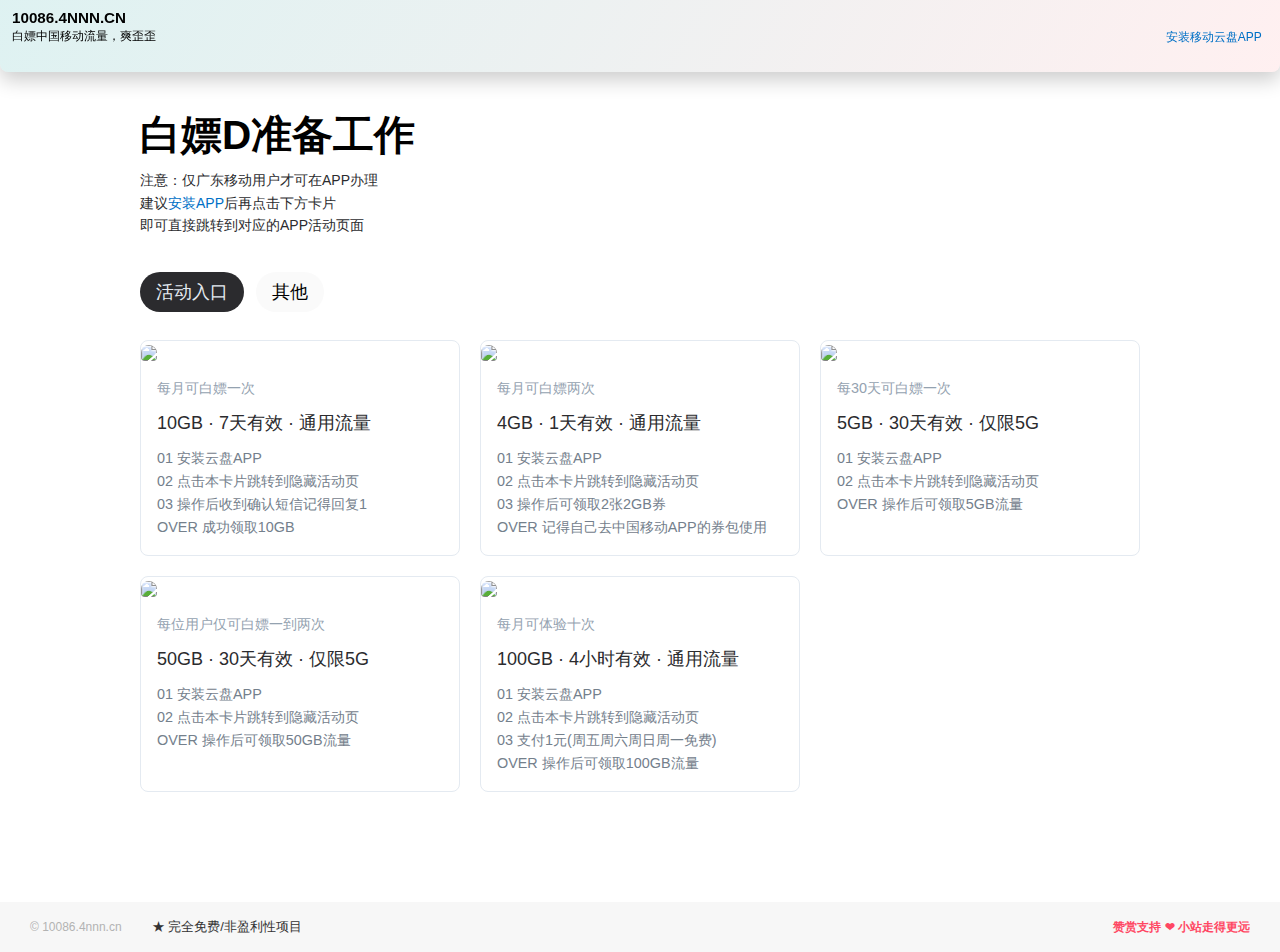
==== index.html @ 784eba9a "Update index.html" ====
<!doctype html>
<html lang="cn">
  <head>
    <meta charset="utf-8" />
    <title>白嫖中国移动的流量 - 10086.4nnn.cn</title>
    <link
      rel="preconnect"
      href="https://www.googletagmanager.com/"
      crossorigin=""
    />
    <link
      rel="preconnect"
      href="https://pagead2.googlesyndication.com/"
      crossorigin=""
    />
    <link
      rel="preconnect"
      href="https://www.google-analytics.com/"
      crossorigin=""
    />
   
    <style>
      @font-face {
        font-family: "Rubik";
        font-style: normal;
        font-weight: 300 700;
        font-display: swap;
        src: url(static/font/cyrillic-ext.woff2) format("woff2");
        unicode-range: U+0460-052F, U+1C80-1C88, U+20B4, U+2DE0-2DFF,
          U+A640-A69F, U+FE2E-FE2F;
      }
      @font-face {
        font-family: "Rubik";
        font-style: normal;
        font-weight: 300 700;
        font-display: swap;
        src: url(static/font/cyrillic.woff2) format("woff2");
        unicode-range: U+0400-045F, U+0490-0491, U+04B0-04B1, U+2116;
      }
      @font-face {
        font-family: "Rubik";
        font-style: normal;
        font-weight: 300 700;
        font-display: swap;
        src: url(static/font/latin-ext.woff2) format("woff2");
        unicode-range: U+0100-024F, U+0259, U+1E00-1EFF, U+2020, U+20A0-20AB,
          U+20AD-20CF, U+2113, U+2C60-2C7F, U+A720-A7FF;
      }
      @font-face {
        font-family: "Rubik";
        font-style: normal;
        font-weight: 300 700;
        font-display: swap;
        src: url(static/font/latin.woff2) format("woff2");
        unicode-range: U+0000-00FF, U+0131, U+0152-0153, U+02BB-02BC, U+02C6,
          U+02DA, U+02DC, U+2000-206F, U+2074, U+20AC, U+2122, U+2191, U+2193,
          U+2212, U+2215, U+FEFF, U+FFFD;
      }
      @charset "UTF-8";
      .icon {
        display: inline-block;
        background-position: 0 0;
        background-repeat: no-repeat;
      }
      .icon-atools {
        background-image: url("data:image/svg+xml;charset=utf8,%3Csvg xmlns='http://www.w3.org/2000/svg' width='13' height='14' fill='white'%3E%3Cpath d='M0 5.5a.5.5 0 011 0v3a.5.5 0 01-1 0v-3zm12 0a.5.5 0 011 0v3a.5.5 0 01-1 0v-3zm-9-2a.5.5 0 011 0v7a.5.5 0 01-1 0v-7zm6 0a.5.5 0 011 0v7a.5.5 0 01-1 0v-7zm-3-3a.5.5 0 011 0v13a.5.5 0 01-1 0V.5z'/%3E%3C/svg%3E");
        width: 13px;
        height: 14px;
        background-size: 13px 14px;
        background-position: 50% 0;
      }
      .icon-vtools {
        background-image: url("data:image/svg+xml;charset=utf8,%3Csvg xmlns='http://www.w3.org/2000/svg' width='17' height='14' fill='white'%3E%3Cpath fill-rule='evenodd' d='M7 1h3c1.425 0 2.419.001 3.185.08.75.075 1.169.217 1.482.426a3 3 0 01.827.827c.21.313.35.733.427 1.482.078.766.079 1.76.079 3.185s-.001 2.419-.08 3.185c-.075.75-.217 1.169-.426 1.482a3 3 0 01-.827.827c-.313.21-.733.35-1.482.427-.766.078-1.76.079-3.185.079H7c-1.425 0-2.419-.001-3.185-.08-.75-.075-1.169-.217-1.482-.426a3 3 0 01-.827-.827c-.21-.313-.35-.733-.427-1.482C1.001 9.419 1 8.425 1 7s.001-2.419.08-3.185c.075-.75.217-1.169.426-1.482a3 3 0 01.827-.827c.313-.21.733-.35 1.482-.427C4.581 1.001 5.575 1 7 1zM0 7c0-2.809 0-4.213.674-5.222A4 4 0 011.778.674C2.787 0 4.19 0 7 0h3c2.809 0 4.213 0 5.222.674.437.292.812.667 1.104 1.104C17 2.787 17 4.19 17 7c0 2.809 0 4.213-.674 5.222a4.003 4.003 0 01-1.104 1.104C14.213 14 12.81 14 10 14H7c-2.809 0-4.213 0-5.222-.674a4.002 4.002 0 01-1.104-1.104C0 11.213 0 9.81 0 7zm10.467.4a.5.5 0 000-.8L7.8 4.6A.5.5 0 007 5v4a.5.5 0 00.8.4l2.667-2z' clip-rule='evenodd'/%3E%3C/svg%3E");
        width: 17px;
        height: 14px;
        background-size: 17px 14px;
      }
      .icon-pdftools {
        background-image: url("data:image/svg+xml;charset=utf8,%3Csvg xmlns='http://www.w3.org/2000/svg' width='14' height='14' fill='white' viewBox='0 0 14 14'%3E%3Cpath fill-rule='evenodd' d='M.001 3a3 3 0 013-3H7.26a3 3 0 012.12.879l2.744 2.742A3 3 0 0113 5.743V11a3 3 0 01-3 3h-7a3 3 0 01-3-3V3zm3-2H7v3.5A2.5 2.5 0 009.5 7h2.501v4a2 2 0 01-2 2h-7a2 2 0 01-2-2V3a2 2 0 012-2zm9 5v-.257a2 2 0 00-.586-1.415L8.673 1.586c-.18-.18-.443-.323-.673-.422V4.5A1.5 1.5 0 009.5 6h2.501z' clip-rule='evenodd'/%3E%3C/svg%3E");
        width: 14px;
        height: 14px;
        background-size: 14px 14px;
      }
      .icon-converters {
        background-image: url("data:image/svg+xml;charset=utf8,%3Csvg xmlns='http://www.w3.org/2000/svg' width='16' height='17' fill='white'%3E%3Cpath fill-rule='evenodd' d='M.218 8.737A7.497 7.497 0 014 2.22v1.183a6.501 6.501 0 003 11.794v1.005A7.5 7.5 0 01.218 8.737zM11 15.482A7.5 7.5 0 007 1.27v1.006a6.5 6.5 0 014 12.072v1.134z' clip-rule='evenodd'/%3E%3Cpath fill-rule='evenodd' d='M10.753 12.565a.5.5 0 01.5.5v2.328h2.329a.5.5 0 110 1h-3.329v-3.328a.5.5 0 01.5-.5zM.207 2.726a.5.5 0 00.5.5h2.329v2.328a.5.5 0 001 0V2.226H.707a.5.5 0 00-.5.5z' clip-rule='evenodd'/%3E%3Cpath d='M9.218 8.737a1.5 1.5 0 11-3 0 1.5 1.5 0 013 0z'/%3E%3C/svg%3E");
        width: 16px;
        height: 17px;
        background-size: 16px 17px;
        margin-bottom: -4px !important;
      }
      .icon-utils {
        background-image: url("data:image/svg+xml;charset=utf8,%3Csvg xmlns='http://www.w3.org/2000/svg' width='15' height='15' fill='white'%3E%3Cpath d='M.242 3.786a.482.482 0 01.682 0l1.26 1.26c.103.104.25.154.395.138l1.704-.197.238-1.754a.4796.4796 0 00-.137-.405l-1.25-1.252a.482.482 0 01.68-.681l1.252 1.251c.319.32.47.77.41 1.217L5.22 5.252l8.03 8.03a.482.482 0 11-.682.68L4.533 5.929 2.69 6.14a1.445 1.445 0 01-1.188-.414l-1.26-1.26a.482.482 0 010-.681zm13.859-1.639l-.987-1.016-1.874 1.44a.193.193 0 00-.07.197l.119.503.003.004-2.92 2.92.682.681 2.921-2.922.514.133a.193.193 0 00.202-.07l1.41-1.87zM6.886 10.59l-.682-.682-3.195 3.194a.61.61 0 11-.863-.863l3.195-3.194-.681-.682-3.195 3.195a1.574 1.574 0 102.226 2.226l3.195-3.195z'/%3E%3C/svg%3E");
        width: 15px;
        height: 15px;
        background-size: 15px 15px;
      }
      .icon-dropdown {
        background-image: url("data:image/svg+xml,%3Csvg width='10' height='6' fill='none' xmlns='http://www.w3.org/2000/svg'%3E%3Cpath d='M1 1l4 4 4-4' stroke='%23fff' stroke-linecap='round'/%3E%3C/svg%3E");
        width: 10px;
        height: 6px;
      }
      .icon-logo {
        background-image: url("data:image/svg+xml;charset=utf8,%3Csvg xmlns='http://www.w3.org/2000/svg' width='106' height='18' fill='none'%3E%3Ccircle cx='4' cy='14' r='4' fill='%23FDD835'/%3E%3Ccircle cx='14' cy='14' r='4' fill='%23FF5722'/%3E%3Ccircle cx='14' cy='4' r='4' fill='%2303A9F4'/%3E%3Cpath d='M38.652 6.623c0-.438-.156-.794-.467-1.068-.298-.274-.697-.411-1.198-.411-.515 0-.934.137-1.26.41-.31.261-.5.61-.568 1.049h-3.473c.095-1.343.623-2.445 1.584-3.308C34.231 2.432 35.497 2 37.068 2c1.611 0 2.884.425 3.818 1.274.934.85 1.401 1.918 1.401 3.205 0 .905-.21 1.692-.63 2.363-.42.658-1.028 1.336-1.827 2.035l-3.128 2.712h5.788v3.144H31.808v-2.939l5.422-4.87c.488-.438.847-.828 1.077-1.17.23-.343.345-.72.345-1.13zm-8.895-4.356v14.466H26V2.267h3.757zm13.724 4.13c.122-1.329.697-2.39 1.726-3.185C46.237 2.404 47.475 2 48.924 2c1.543 0 2.782.384 3.716 1.15.948.754 1.422 1.706 1.422 2.857 0 .794-.204 1.459-.61 1.993a3.38 3.38 0 01-1.462 1.13c.677.192 1.273.582 1.787 1.171.528.576.792 1.343.792 2.302 0 1.301-.514 2.363-1.543 3.185-1.03.808-2.363 1.212-4 1.212-1.585 0-2.905-.411-3.961-1.233-1.042-.835-1.611-1.945-1.706-3.329h3.493c.095.425.332.774.71 1.048.38.274.867.411 1.463.411.555 0 1.016-.137 1.381-.41.366-.288.548-.672.548-1.151 0-.48-.19-.843-.568-1.09-.366-.26-.86-.39-1.483-.39h-1.502V7.897h1.218c.569 0 1.015-.123 1.34-.37.339-.26.508-.61.508-1.048 0-.41-.156-.74-.467-.986-.312-.26-.718-.39-1.219-.39-.5 0-.913.123-1.238.37a1.49 1.49 0 00-.569.924h-3.493zm32.449-4.13c1.652 0 2.945.466 3.88 1.397.947.918 1.42 2.117 1.42 3.596 0 1.452-.48 2.651-1.441 3.596-.948.932-2.207 1.397-3.777 1.397H73.92v4.48h-3.635V2.267h5.645zm-.325 3.123H73.92v3.74h1.685c.596 0 1.07-.171 1.422-.514.352-.356.528-.808.528-1.356 0-.561-.176-1.013-.528-1.356-.338-.342-.812-.514-1.422-.514zM88.4 2.267c1.651 0 2.944.466 3.878 1.397.948.918 1.422 2.117 1.422 3.596 0 1.452-.48 2.651-1.442 3.596-.948.932-2.207 1.397-3.777 1.397h-2.092v4.48h-3.635V2.267h5.645zm-.325 3.123h-1.686v3.74h1.686c.595 0 1.07-.171 1.421-.514.352-.356.528-.808.528-1.356 0-.561-.176-1.013-.528-1.356-.338-.342-.812-.514-1.421-.514zm6.431 7.028h3.635c.094.452.331.822.71 1.11.38.273.894.41 1.544.41.609 0 1.083-.13 1.422-.39a1.29 1.29 0 00.507-1.048c0-.712-.487-1.144-1.462-1.294l-2.153-.33c-2.707-.424-4.061-1.814-4.061-4.17 0-1.37.514-2.494 1.543-3.37 1.03-.89 2.342-1.336 3.94-1.336 1.598 0 2.897.397 3.899 1.192 1.016.794 1.611 1.883 1.787 3.267h-3.594c-.258-.918-.955-1.377-2.092-1.377-.528 0-.961.123-1.3.37a1.161 1.161 0 00-.508.986c0 .644.474 1.035 1.422 1.172l2.092.308c1.3.192 2.315.65 3.046 1.377.745.712 1.117 1.684 1.117 2.917 0 1.466-.494 2.63-1.482 3.494-.989.863-2.363 1.294-4.123 1.294-1.652 0-3.006-.411-4.062-1.233-1.056-.835-1.665-1.952-1.827-3.35z' fill='white'/%3E%3Cpath fill-rule='evenodd' clip-rule='evenodd' d='M59.747 12.253v4.481h-3.655V7.97c0-3.29 2.637-5.958 5.89-5.958h.236c3.252 0 5.89 2.667 5.89 5.958v8.764h-3.656v-4.48h-4.705zm0-4.283c0-1.248 1-2.26 2.234-2.26h.237c1.234 0 2.234 1.012 2.234 2.26v1.163h-4.705V7.97z' fill='white'/%3E%3C/svg%3E");
        width: 106px;
        height: 18px;
        background-size: 106px 18px;
      }
      .main-menu {
        line-height: 1;
        min-height: 50px;
        background-color: 000;
        font-weight: 300;
        z-index: 150;
        overflow: hidden;
      }
      .main-menu li,
      .main-menu ul {
        list-style-type: none;
        margin: 0;
        padding: 0;
      }
      .main-menu a,
      .main-menu li {
        display: inline-block;
      }
      .main-menu a {
        background-repeat: no-repeat;
        background-position: 15px 50%;
      }
      .main-menu li:hover a {
        background-color: #212121;
      }
      .main-menu,
      .main-menu ul > li a {
        display: block;
      }
      .main-menu ul > li a i.icon {
        margin-right: 9px;
      }
      .main-menu ul > li a i.icon-dropdown {
        margin-right: 0;
        margin-bottom: 0;
        margin-left: 5px;
      }
      .main-menu ul > li a span.d {
        opacity: 0.5;
        margin-left: 5px;
      }
      .main-menu ul.level-1 {
        white-space: nowrap;
        display: flex;
        align-items: center;
      }
      .main-menu ul.level-1 > li {
        position: relative;
      }
      .main-menu ul.level-1 > li > a {
        min-height: 50px;
        line-height: 50px;
        padding-left: 15px;
        padding-right: 15px;
      }
      .main-menu ul.level-1 > li > a .icon-left {
        margin-bottom: -3px;
      }
      .main-menu ul.level-1 > li > a i.icon-dropdown {
        transition: transform 0.15s ease-in-out;
        transform: rotate(0deg);
      }
      .main-menu ul.level-1 > li:hover > ul {
        display: block !important;
      }
      .main-menu ul.level-1 > li:hover i.icon-dropdown {
        transform: rotate(180deg);
      }
      .main-menu ul.level-1 > li.more > a i.icon-more {
        margin-right: 0;
        margin-bottom: 1px;
      }
      .main-menu ul.level-2 {
        display: none;
        white-space: normal;
        min-width: 100%;
        position: absolute;
        top: 100%;
        left: 0;
        z-index: 150;
        background-color: #212121;
        transition:
          margin 0.15s,
          opacity 0.15s;
        padding-bottom: 5px;
      }
      .main-menu ul.level-2 > li.has-dropdown > a {
        background-image: url("data:image/svg+xml;charset=utf8,%3Csvg xmlns='http://www.w3.org/2000/svg' width='6' height='9' fill='%23FFFFFF' viewBox='0 0 6 9'%3E%3Cpath fill-rule='evenodd' d='M.146 8.854a.5.5 0 010-.708L3.793 4.5.146.854A.5.5 0 01.854.146L5.207 4.5.854 8.854a.5.5 0 01-.708 0z' clip-rule='evenodd'/%3E%3C/svg%3E");
        background-position: 95% 50%;
        background-repeat: no-repeat;
      }
      .main-menu ul.level-2 li {
        width: 100%;
        position: relative;
        display: block;
      }
      .main-menu ul.level-2 li a {
        white-space: nowrap;
        padding: 10px 60px 10px 15px;
        display: flex;
        align-items: center;
      }
      .main-menu ul.level-2 li a i.icon {
        margin-right: 10px;
        opacity: 0.5;
      }
      .main-menu ul.level-2 li a.current {
        color: #ffd433;
      }
      #language-link:hover > .icon,
      .main-menu ul.level-2 li a.current i.icon,
      .main-menu ul.level-2 > li:hover > a i.icon,
      .main-menu ul.level-3 > li:hover > a i.icon {
        opacity: 1;
      }
      .main-menu ul.level-2 li > ul {
        display: none;
      }
      .main-menu ul.level-2 li:hover > ul,
      .main-menu ul.level-3 > li {
        display: block;
      }
      .main-menu ul.level-2 > li.atrim_v2 a,
      .main-menu ul.level-2 > li.vtrim_v2 a {
        padding-right: 30px;
      }
      .main-menu ul.level-2 > li:hover > a,
      .main-menu ul.level-3 > li:hover > a {
        background-color: #2e2e2e;
      }
      .main-menu ul.level-3 {
        position: absolute;
        top: 0;
        left: 100%;
        border-left: 1px solid #2e2e2e;
      }
      .main-menu ul.level-3 > li:last-child {
        padding-bottom: 5px;
        background-color: #212121;
      }
      @media (max-width: 767px), (pointer: coarse) {
        .main-menu {
          position: absolute;
          top: 50px;
          left: 0;
          right: 0;
        }
        .main-menu ul li {
          width: 100%;
        }
        .main-menu ul.level-1 {
          flex-direction: column;
        }
        .main-menu ul.level-1 i.icon-left,
        .main-menu ul.level-2 > li.has-dropdown > a .icon {
          display: none;
        }
        .main-menu ul.level-1 > li > a {
          font-size: 18px;
          padding-left: 20px;
        }
        .main-menu ul.level-1 > li > a i.icon-dropdown {
          transform: rotate(0deg) !important;
          background-image: url("data:image/svg+xml,%3Csvg width='13' height='8' fill='none' xmlns='http://www.w3.org/2000/svg'%3E%3Cpath d='M.5.5l6 6 6-6' stroke='%23fff' stroke-linecap='round'/%3E%3C/svg%3E");
          width: 13px;
          height: 8px;
          margin-left: 15px;
        }
        .main-menu ul.level-1 > li.current {
          background-color: #212121;
        }
        .main-menu ul.level-1 > li.current > a i.icon-dropdown {
          transform: rotate(180deg) !important;
        }
        .main-menu ul.level-1 > li.current a:hover {
          background-color: #2b2b2b;
        }
        .main-menu ul.level-2 > li > a {
          font-size: 15px;
          padding-left: 21px;
          padding-top: 11px;
          padding-bottom: 11px;
        }
        .main-menu ul.level-2 > li > a i.icon {
          transform: scale(1.1);
          margin-right: 17px;
        }
        .main-menu ul.level-2 > li > ul.level-3 {
          display: block;
          position: static;
          border-left: none;
        }
        .main-menu ul.level-2 > li.has-dropdown > a {
          background-image: none;
          font-size: 13px;
          opacity: 0.5;
          padding-top: 0;
          padding-bottom: 7px;
        }
        .main-menu ul.level-2 > li.has-dropdown:hover > a {
          background-color: transparent;
        }
        .main-menu ul.level-2 > li.has-dropdown:hover > a .icon {
          opacity: 0.5;
        }
        .main-menu ul.level-3 a {
          padding-left: 40px !important;
        }
        .main-menu-active {
          display: block !important;
        }
        .main-menu-active ul.level-1 > li:hover > ul {
          display: none;
        }
        .main-menu-active ul.level-1 > li.current > ul {
          display: block;
        }
        .main-menu-active ul.level-2 {
          position: static;
          background-color: transparent;
        }
      }
      .cc-window {
        opacity: 1;
        transition: opacity 0.25s ease;
      }
      .cc-window.cc-invisible {
        opacity: 0;
      }
      .cc-animate.cc-revoke {
        transition: transform 0.25s ease;
      }
      .cc-animate.cc-revoke.cc-top {
        transform: translateY(-2em);
      }
      .cc-animate.cc-revoke.cc-bottom {
        transform: translateY(2em);
      }
      .cc-animate.cc-revoke.cc-active.cc-bottom,
      .cc-animate.cc-revoke.cc-active.cc-top,
      .cc-revoke:hover {
        transform: translateY(0);
      }
      .cc-grower {
        max-height: 0;
        overflow: hidden;
        transition: max-height 0.25s;
      }
      .cc-revoke,
      .cc-window {
        position: fixed;
        overflow: hidden;
        box-sizing: border-box;
        display: flex;
        flex-wrap: nowrap;
        z-index: 9999;
        font-size: 12px;
        font-weight: 300;
        line-height: 1.4;
        font-family: inherit;
        background-color: #1a1a1a;
        box-shadow: 0 5px 30px rgba(0, 0, 0, 0.25);
        color: #fff;
      }
      .cc-window {
        padding: 25px;
      }
      .cc-revoke a,
      .cc-window a {
        color: #fff;
      }
      .cc-window.cc-floating {
        padding: 20px;
        max-width: 24em;
        flex-direction: column;
      }
      .cc-revoke {
        padding: 0.5em;
      }
      .cc-revoke:hover,
      a:hover,
      body > .header .buttons a.text-button:hover {
        text-decoration: underline;
      }
      .cc-header,
      .index-blocks-2 h3 {
        font-size: 18px;
        font-weight: 600;
      }
      .cc-btn,
      .cc-close,
      .cc-link,
      .cc-revoke {
        cursor: pointer;
      }
      .cc-link {
        opacity: 1;
        display: inline;
        padding: 0;
        text-decoration: underline;
        color: #fff;
      }
      .cc-btn {
        display: block;
        text-align: center;
        white-space: nowrap;
        background-color: #2962ff;
        padding: 7px 30px;
        font-weight: 500;
        font-size: 13px;
        border-radius: 3px;
      }
      .cc-btn:hover {
        background-color: #104fff;
        text-decoration: inherit;
      }
      .cc-highlight .cc-btn:first-child:focus,
      .cc-highlight .cc-btn:first-child:hover {
        background-color: transparent;
        text-decoration: underline;
      }
      .cc-close {
        display: block;
        position: absolute;
        top: 0.5em;
        right: 0.5em;
        font-size: 1.6em;
        opacity: 0.9;
        line-height: 0.75;
      }
      .cc-close:focus,
      .cc-close:hover {
        opacity: 1;
      }
      .cc-revoke.cc-top {
        top: 0;
        left: 3em;
        border-bottom-left-radius: 0.5em;
        border-bottom-right-radius: 0.5em;
      }
      .cc-revoke.cc-bottom {
        bottom: 0;
        left: 3em;
        border-top-left-radius: 0.5em;
        border-top-right-radius: 0.5em;
      }
      .cc-revoke.cc-left {
        left: 3em;
        right: unset;
      }
      .cc-revoke.cc-right {
        right: 3em;
        left: unset;
      }
      .cc-top {
        top: 0;
      }
      .cc-left {
        left: 0;
      }
      .cc-right {
        right: 0;
      }
      .cc-bottom {
        bottom: 0;
      }
      .cc-floating > .cc-link {
        margin-bottom: 1em;
      }
      .cc-floating .cc-message {
        display: block;
        margin-bottom: 1em;
      }
      .cc-window.cc-floating .cc-compliance,
      body > .content {
        flex: 1 0 auto;
      }
      .cc-compliance,
      .cc-window.cc-banner {
        align-items: center;
      }
      .cc-banner.cc-top {
        left: 0;
        right: 0;
        top: 0;
      }
      .cc-banner.cc-bottom {
        left: 0;
        right: 0;
        bottom: 0;
      }
      .cc-banner .cc-message {
        display: block;
        flex: 1 1 auto;
        max-width: 100%;
        margin-right: 1em;
      }
      .cc-compliance {
        display: flex;
        align-content: space-between;
      }
      .cc-floating .cc-compliance > .cc-btn {
        flex: 1;
      }
      .cc-btn + .cc-btn {
        margin-left: 0.5em;
      }
      @media print {
        .cc-revoke,
        .cc-window {
          display: none;
        }
      }
      .index-blocks {
        width: 900px;
        margin: 40px auto 0;
        display: flex;
        flex-direction: column;
        color: #4d4d4d;
        line-height: 1.4;
        font-size: 15px;
        font-weight: 300;
      }
      .index-blocks > div {
        box-sizing: border-box;
        padding: 0 20px;
      }
      .index-blocks .h1 {
        font-size: 30px;
        font-weight: 500;
        margin-bottom: 40px;
        color: #000;
      }
      .index-blocks .one-col,
      .index-blocks .two-cols {
        padding-top: 50px;
      }
      .index-blocks .two-cols {
        display: flex;
        flex-direction: row;
      }
      .index-blocks .two-cols > div {
        width: 50%;
        box-sizing: border-box;
      }
      .index-blocks .two-cols > div:first-child {
        padding-right: 90px;
        border-right: 1px solid rgba(0, 0, 0, 0.06);
      }
      .index-blocks .two-cols > div:last-child {
        padding-left: 90px;
      }
      .index-blocks .features {
        margin: 35px auto 0;
        justify-content: space-between;
        flex-direction: row;
        display: flex;
        flex-wrap: wrap;
      }
      .index-blocks .features > .block {
        display: flex;
        flex-direction: column;
        width: 220px;
        min-width: 220px;
        margin-bottom: 40px;
      }
      .index-blocks .features > .block > .icon {
        min-height: 40px;
        background-position: 0 0;
        opacity: 0.5;
      }
      .index-blocks .features > .block > .h,
      .index-blocks .features > .block > h3 {
        font-weight: 500;
        font-size: 16px;
        color: #000;
        margin: 0 0 5px;
      }
      .index-blocks .features > .block > .underline {
        height: 2px;
        background-position: 0 0;
        background-repeat: no-repeat;
        background-image: linear-gradient(to right, #000, transparent);
        opacity: 50%;
        margin-bottom: 15px;
      }
      .index-blocks .features > .block > .d,
      .index-blocks .features > .block > p {
        font-size: 15px;
        color: #4d4d4d;
        margin: 0;
      }
      .index-blocks .features > .block:nth-child(3n + 1) > .underline {
        background-image: linear-gradient(to right, #ffd000, transparent);
      }
      .index-blocks .features > .block:nth-child(3n + 2) > .underline {
        background-image: linear-gradient(to right, #ff5b29, transparent);
      }
      .index-blocks .features > .block:nth-child(3n + 3) > .underline {
        background-image: linear-gradient(to right, #00a7f5, transparent);
      }
      .index-blocks .howto {
        width: 100%;
      }
      .index-blocks .howto .blocks {
        justify-content: space-between;
        display: flex;
        flex-direction: column;
      }
      .index-blocks .howto .blocks .block {
        display: flex;
        flex-direction: row;
        margin-bottom: 30px;
      }
      .index-blocks .howto .blocks .block > .number {
        width: 30px;
        height: 30px;
        min-width: 30px;
        min-height: 30px;
        border-radius: 30px;
        line-height: 30px;
        text-align: center;
        font-size: 18px;
        font-weight: 500;
        color: #fff;
      }
      .index-blocks .howto .blocks .block > .content {
        margin-left: 20px;
      }
      .index-blocks .howto .blocks .block > .content > .h {
        font-size: 18px;
        font-weight: 500;
        margin-bottom: 10px;
        color: #000;
      }
      .index-blocks .howto .blocks .block:nth-child(1) > .number {
        background-color: #ffd000;
      }
      .index-blocks .howto .blocks .block:nth-child(2) > .number {
        background-color: #ff5b29;
      }
      .index-blocks .howto .blocks .block:nth-child(3) > .number {
        background-color: #00a7f5;
      }
      .index-blocks .howto.horizontal .blocks {
        flex-direction: row;
      }
      .index-blocks .howto.horizontal .blocks .block {
        width: 220px;
        min-width: 220px;
        flex-direction: column;
      }
      .index-blocks .howto.horizontal .blocks .block > .number {
        margin-bottom: 20px;
      }
      .index-blocks .howto.horizontal .blocks .block > .content {
        margin-left: 0;
      }
      .index-blocks .articles a {
        text-decoration: none;
        color: inherit;
      }
      .index-blocks .articles a:hover {
        text-decoration: underline;
        color: #000;
      }
      .index-blocks .articles ul {
        margin: 0;
        padding: 0 0 0 20px;
        list-style: none;
      }
      .index-blocks .articles ul li {
        margin-bottom: 25px;
      }
      .index-blocks .articles ul li:before {
        content: "•";
        color: #000;
        font-weight: 600;
        display: inline-block;
        width: 1em;
        margin-left: -20px;
        font-size: 20px;
        line-height: 1;
        vertical-align: middle;
        margin-top: -2px;
      }
      .index-blocks .articles ul li:nth-child(3n + 1):before {
        color: #ffd000;
      }
      .index-blocks .articles ul li:nth-child(3n + 2):before {
        color: #ff5b29;
      }
      .index-blocks .articles ul li:nth-child(3n + 3):before {
        color: #00a7f5;
      }
      .index-blocks .sub .items {
        display: flex;
        flex-wrap: wrap;
      }
      .index-blocks .sub .items > a {
        outline: 0;
        padding: 8px 25px;
        background: #f1f4f7;
        border-radius: 55px;
        font-size: 14px;
        text-align: center;
        margin-right: 13px;
        margin-bottom: 10px;
        white-space: nowrap;
        color: #000;
        text-decoration: none;
      }
      .index-blocks .sub .items > a:hover,
      .index-blocks-2 .sub .items > a:hover {
        color: #fff;
        background-color: #4778ff;
      }
      .index-blocks .description {
        background-color: #f7f7f7;
        padding: 50px;
        margin: 30px 0;
      }
      @media (max-width: 900px) {
        .index-blocks {
          width: 600px;
        }
        .index-blocks .features .block {
          width: 260px;
        }
        .index-blocks .two-cols > div:first-child {
          padding-right: 40px;
        }
        .index-blocks .two-cols > div:last-child {
          padding-left: 40px;
        }
      }
      @media (max-width: 600px) {
        .index-blocks,
        .index-blocks .features,
        .index-blocks .features .block,
        .index-blocks .two-cols > div {
          width: 100%;
        }
        .index-blocks .two-cols {
          flex-direction: column;
        }
        .index-blocks .two-cols > div:first-child {
          border-right: none;
        }
        .index-blocks .two-cols > div:nth-child(2) {
          padding-left: 0;
        }
      }
      .index-blocks-2 {
        margin: 40px auto 0;
        display: flex;
        flex-direction: column;
        color: #000;
        line-height: 1.6;
        font-size: 16px;
        font-weight: 400;
        box-sizing: border-box;
      }
      .index-blocks-2 .block-padding {
        padding: 50px 60px 60px;
      }
      .index-blocks-2 .max-width {
        max-width: 940px;
        margin-left: auto;
        margin-right: auto;
        width: 940px;
      }
      @media (max-width: 1060px) {
        .index-blocks-2 .max-width {
          width: auto;
        }
      }
      .index-blocks-2 h2 {
        margin-top: 0;
        margin-bottom: 10px;
      }
      .index-blocks-2 h2:not(:first-of-type) {
        margin-top: 25px;
      }
      .index-blocks-2 p {
        margin: 0;
      }
      .index-blocks-2 .after {
        margin-top: 30px;
      }
      .index-blocks-2 .after p {
        margin-bottom: 15px;
      }
      .index-blocks-2 .after p:last-child,
      .index-blocks-2 article > ol li p:last-child,
      .index-blocks-2 article > ol li:last-child {
        margin-bottom: 0;
      }
      .index-blocks-2 .wide-bg {
        padding: 40px 60px;
        background-color: #f1f4f7;
      }
      .index-blocks-2 .app-desc {
        display: flex;
        align-items: center;
        line-height: 1.75;
      }
      .index-blocks-2 .app-desc img {
        margin-left: 25px;
        height: 180px;
      }
      @media (max-width: 767px) {
        .index-blocks-2 .app-desc {
          flex-direction: column-reverse;
        }
        .index-blocks-2 .app-desc img {
          margin-left: 0;
        }
      }
      .index-blocks-2 article {
        line-height: 1.75;
      }
      .index-blocks-2 article h2 {
        font-size: 28px;
        margin-top: 0;
        margin-bottom: 10px;
        font-weight: 600;
      }
      .index-blocks-2 article h3 {
        margin-top: 25px;
        margin-bottom: 0;
      }
      .index-blocks-2 article > ol {
        counter-reset: li;
        list-style-type: none;
        padding: 0;
        margin: 30px 0 0;
      }
      .index-blocks-2 article > ol li {
        position: relative;
        padding-left: 30px;
        margin-bottom: 30px;
        padding-top: 2px;
      }
      .index-blocks-2 .features .item h3,
      .index-blocks-2 article > ol li h3 {
        margin-top: 0;
        margin-bottom: 5px;
      }
      .index-blocks-2 article > ol li:before {
        content: counter(li);
        counter-increment: li;
        height: 30px;
        width: 30px;
        border-radius: 50%;
        color: #000;
        background-color: #fe5;
        position: absolute;
        left: 0;
        top: 0;
        font-weight: 500;
        font-size: 18px;
        display: flex;
        align-items: center;
        justify-content: center;
      }
      .index-blocks-2 article > ol li > * {
        margin-left: 30px;
      }
      @media (max-width: 767px) {
        .index-blocks-2 article > ol li > * {
          margin-left: 20px;
        }
      }
      .index-blocks-2 article > ol li .h {
        font-size: 18px;
        font-weight: 500;
        margin-bottom: 5px;
      }
      .index-blocks-2 article > ol li p {
        margin-top: 0;
        margin-bottom: 15px;
      }
      .index-blocks-2 .features {
        display: flex;
        flex-wrap: wrap;
        justify-content: space-between;
        margin-top: 30px;
      }
      .index-blocks-2 .features .item {
        box-sizing: border-box;
        width: 47%;
        background-image: url("data:image/svg+xml;charset=utf8,%3Csvg width='20' height='20' fill='none' xmlns='http://www.w3.org/2000/svg'%3E%3Cpath fill-rule='evenodd' clip-rule='evenodd' d='M13.913 7.273c0-.502.39-.91.87-.91h.87c1.152 0 2.258.48 3.074 1.332A4.653 4.653 0 0 1 20 10.909a4.653 4.653 0 0 1-1.273 3.214 4.254 4.254 0 0 1-3.075 1.332h-.87c-.48 0-.869-.408-.869-.91s.39-.909.87-.909h.87c.691 0 1.355-.287 1.844-.798.489-.512.764-1.206.764-1.929 0-.723-.275-1.417-.764-1.928a2.553 2.553 0 0 0-1.845-.8h-.87c-.48 0-.869-.406-.869-.908Z' fill='%232962FF'/%3E%3Cpath fill-rule='evenodd' clip-rule='evenodd' d='M0 7.273c0-.502.39-.91.87-.91h13.913c.48 0 .87.408.87.91v8.181a4.653 4.653 0 0 1-1.274 3.215A4.254 4.254 0 0 1 11.304 20H4.348a4.254 4.254 0 0 1-3.075-1.331A4.653 4.653 0 0 1 0 15.454V7.274Zm1.74.909v7.272c0 .724.274 1.418.763 1.929.49.512 1.153.799 1.845.799h6.956c.692 0 1.356-.287 1.845-.799.49-.511.764-1.205.764-1.928V8.181H1.739ZM4.348 0c.48 0 .87.407.87.91v2.726c0 .502-.39.91-.87.91s-.87-.408-.87-.91V.91c0-.502.39-.909.87-.909ZM7.826 0c.48 0 .87.407.87.91v2.726c0 .502-.39.91-.87.91s-.87-.408-.87-.91V.91c0-.502.39-.909.87-.909ZM11.304 0c.48 0 .87.407.87.91v2.726c0 .502-.39.91-.87.91s-.87-.408-.87-.91V.91c0-.502.39-.909.87-.909Z' fill='%232962FF'/%3E%3C/svg%3E");
        background-position: 0 2px;
        background-repeat: no-repeat;
        padding-left: 40px;
        margin-bottom: 35px;
      }
      .index-blocks-2 .features .item:nth-child(5),
      .index-blocks-2 .features .item:nth-child(6) {
        margin-bottom: 0;
      }
      .index-blocks-2 .features .item p {
        margin: 0;
      }
      @media (max-width: 767px) {
        .index-blocks-2 .features {
          flex-direction: column;
        }
        .index-blocks-2 .features .item {
          width: 100%;
        }
        .index-blocks-2 .features .item:nth-child(5),
        .index-blocks-2 .features .item:nth-child(6) {
          margin-bottom: 35px;
        }
        .index-blocks-2 .features .item:last-child {
          margin-bottom: 0;
        }
      }
      .index-blocks-2 .faq {
        max-width: 940px;
        margin-left: auto;
        margin-right: auto;
      }
      .index-blocks-2 .faq h2 {
        margin-bottom: 25px;
      }
      .index-blocks-2 .faq .item {
        border: 1px solid rgba(0, 0, 0, 0.15);
        border-radius: 10px;
        margin-bottom: 12px;
        padding: 11px 60px 11px 20px;
        background-image: url("data:image/svg+xml;charset=utf8,%3Csvg width='14' height='14' fill='none' xmlns='http://www.w3.org/2000/svg'%3E%3Crect y='6' width='14' height='2' rx='1' fill='%23000'/%3E%3Crect x='6' y='14' width='14' height='2' rx='1' transform='rotate(-90 6 14)' fill='%23000'/%3E%3C/svg%3E");
        background-repeat: no-repeat;
        background-position: right 20px top 18px;
        cursor: pointer;
        transition: 0.2s;
      }
      .index-blocks-2 .faq .item:last-child {
        margin-bottom: 0;
      }
      .index-blocks-2 .faq .item .q {
        font-weight: 500;
        font-size: 18px;
      }
      .index-blocks-2 .faq .item .a {
        display: none;
        margin-top: 7px;
      }
      .index-blocks-2 .faq .item:hover:not(.active) {
        background-color: rgba(0, 0, 0, 0.03);
      }
      .index-blocks-2 .faq .item.active {
        background-image: url("data:image/svg+xml;charset=utf8,%3Csvg width='14' height='14' fill='none' xmlns='http://www.w3.org/2000/svg'%3E%3Crect y='6' width='14' height='2' rx='1' fill='%23000'/%3E%3C/svg%3E");
      }
      .index-blocks-2 .faq .item.active .a,
      body.pdf-drag-over .dropzone {
        display: block;
      }
      .index-blocks-2 .misc p {
        margin: 15px 0 0;
      }
      .index-blocks-2 .misc p:first-of-type {
        margin: 0;
      }
      .index-blocks-2 .sub .items {
        display: flex;
        flex-wrap: wrap;
      }
      .index-blocks-2 .sub .items > a {
        outline: 0;
        padding: 10px 30px;
        background: #f1f4f7;
        border-radius: 55px;
        font-size: 16px;
        text-align: center;
        margin-right: 15px;
        margin-bottom: 15px;
        white-space: nowrap;
        color: #000;
        text-decoration: none;
      }
      .index-blocks .line,
      .index-blocks-2 .line {
        width: 100%;
        height: 1px;
        margin: 0;
        background-image: url("data:image/svg+xml;charset=utf8,%3Csvg xmlns='http://www.w3.org/2000/svg' width='5' height='1' fill='none' viewBox='0 0 5 1'%3E%3Cpath fill='%23fff' d='M0 0h5v1H0z'/%3E%3Cpath fill='%23000' d='M0 0h1v1H0z'/%3E%3C/svg%3E");
        background-repeat: repeat-x;
        opacity: 0.45;
      }
      .extension-popup {
        background-position: 20px 27px;
        background-repeat: no-repeat;
        position: fixed;
        left: 20px;
        bottom: 20px;
        display: block;
        max-width: 370px;
        padding: 30px 20px 20px 90px;
        box-sizing: border-box;
        background-color: #fff;
        color: #000;
        z-index: 500;
        font-weight: 400;
        font-size: 15px;
        box-shadow: 0 0 22px rgba(0, 0, 0, 0.25);
      }
      .extension-popup.hidden {
        display: none;
      }
      .extension-popup.chrome {
        background-image: url(static/image/chrome.svg);
      }
      .extension-popup.firefox {
        background-image: url(static/image/firefox.svg);
      }
      .extension-popup.edge {
        background-image: url(static/image/edge.svg);
      }
      .extension-popup.opera {
        background-image: url(static/image/opera.svg);
      }
      .extension-popup.yandex {
        background-image: url(static/image/yandex.svg);
      }
      .extension-popup .h {
        line-height: 1.35;
        padding-right: 35px;
      }
      .extension-popup .h > span {
        font-weight: 600;
      }
      .extension-popup .buttons {
        white-space: nowrap;
        text-align: right;
        margin-top: 10px;
      }
      .extension-popup .buttons .button {
        outline: 0;
        background-color: transparent;
        border: 0;
        color: #fff;
        cursor: pointer;
        padding: 8px 20px;
        border-radius: 5px;
        display: inline-block;
      }
      .extension-popup .buttons .button.primary {
        background-color: #2962ff;
        border: 1px solid #2962ff;
        text-decoration: none;
      }
      .extension-popup .buttons .button.primary:hover {
        background-color: #0041f5;
        border: 1px solid #0041f5;
      }
      .extension-popup .x {
        background-image: url("data:image/svg+xml;charset=utf8,%3Csvg xmlns='http://www.w3.org/2000/svg' viewBox='0 0 12 12'%3E%3Cpath d='M6.692 6 10.5 9.808l-.692.692L6 6.692 2.192 10.5 1.5 9.808 5.308 6 1.5 2.192l.692-.692L6 5.308 9.808 1.5l.692.692z'/%3E%3C/svg%3E");
        background-size: 12px 12px;
        width: 40px;
        height: 40px;
        cursor: pointer;
        position: absolute;
        background-repeat: no-repeat;
        background-position: 50% 50%;
        top: 0;
        right: 0;
      }
      .hidden,
      body.pdf-drag-over .root .view {
        display: none !important;
      }
      .text-center {
        text-align: center !important;
      }
      .bootstrap .modal,
      .micromodal,
      body > .header .editor-container,
      body > .header .feedback_button {
        display: none;
      }
      .under-maintenance {
        display: block;
        text-align: center;
        font-size: 12px;
        padding: 6px 20px;
        background-color: #ffd000;
      }
      .nobr {
        white-space: nowrap;
      }
      .strong {
        font-weight: 500;
      }
      body {
        margin: 0;
        padding: 0;
        background-color: #fff;
        display: flex;
        min-height: 100vh;
        flex-direction: column;
        font-family: "Rubik", "Open Sans", sans-serif;
        font-size: 13px;
      }
      a {
        color: #0070c6;
        text-decoration: none;
      }
      .input-icon-container {
        position: relative;
      }
      .input-icon-container i.icon {
        position: absolute;
        opacity: 0.3;
        top: 15px;
        left: 15px;
      }
      .input-icon-container i.icon-password {
        top: 11px;
      }
      .input-icon-container i.icon-show-password {
        left: auto;
        right: 18px;
      }
      .input-icon-container i.icon-show-password:hover {
        opacity: 0.6;
        cursor: pointer;
      }
      .input-icon-container i.icon-show-password.enabled {
        opacity: 0.85;
      }
      .input-icon-container input {
        padding-left: 45px !important;
        box-shadow: 0 1px 2px rgba(0, 0, 0, 0.1);
        color: #000 !important;
      }
      body > .content .ad .ad-sample {
        display: inline-block;
        background:
          radial-gradient(
            circle at 100% 50%,
            transparent 20%,
            #ff5b29 21%,
            #ff5b29 34%,
            transparent 35%,
            transparent
          ),
          radial-gradient(
              circle at 0 50%,
              transparent 20%,
              #ff5b29 21%,
              #ff5b29 34%,
              transparent 35%,
              transparent
            )
            0 -50px;
        background-size: 75px 100px;
        background-color: #eee;
      }
      body > .content .ad .ad-sample.pdf-horizontal {
        width: 100%;
        height: 90px;
      }
      body > .content .ad .ad-sample.horizontal-adaptive {
        height: 90px;
        width: 970px;
      }
      body > .content .ad .ad-sample.vertical-adaptive {
        height: 600px;
        width: 300px;
      }
      body > .content .ad.top {
        padding: 35px 15px;
        text-align: center;
        margin: 0 auto;
      }
      body > .content .ad .remove-ads {
        margin-top: 5px;
      }
      body > .header {
        color: #fff;
      }
      body > .footer,
      body > .header {
        background: #000;
        width: 100%;
        font-weight: 300;
        display: flex;
        min-height: 50px;
        align-items: center;
        flex-direction: row;
      }
      body > .header a {
        color: #fff;
      }
      body > .footer a,
      body > .header a {
        text-decoration: none;
      }
      body > .header {
        border-bottom: 1px solid #676767;
        position: relative;
        z-index: 10000;
        user-select: none;
      }
      body > .header .logo {
        min-width: 106px;
        margin-right: 17px;
        margin-left: 30px;
      }
      body > .header .logo.logo-beta {
        text-align: right;
        min-width: 152px;
        width: 152px;
      }
      body > .header .burger {
        display: none;
        border: 0;
        background-color: transparent;
        padding: 0;
        margin: 0 0 0 20px;
        cursor: pointer;
        outline: 0;
        width: 24px;
        height: 24px;
        transition: transform 0.1s ease-in-out;
      }
      body > .header .burger .bar {
        display: block;
        width: 24px;
        height: 2px;
        border-radius: 5px;
        background-color: #fff;
        transition: 0.15s cubic-bezier(0.75, -0.55, 0.25, 1.55);
        margin-bottom: 4px;
      }
      body > .header .burger .bar:last-child {
        margin-bottom: 0;
      }
      body > .header .burger:hover {
        transform: scale(1.1);
      }
      body > .header .burger-active .bar {
        margin: 0;
        position: absolute;
      }
      body > .header .burger-active .bar:nth-child(1) {
        transform: rotate(45deg);
      }
      body > .header .burger-active .bar:nth-child(2) {
        opacity: 0;
      }
      body > .header .burger-active .bar:nth-child(3) {
        transform: rotate(-45deg);
      }
      body > .header .buttons {
        margin-left: auto;
        margin-right: 30px;
        padding-left: 20px;
        white-space: nowrap;
        display: flex;
        align-items: center;
      }
      body > .header .buttons button {
        color: #fff;
        border-radius: 3px;
        border: 1px solid rgba(255, 255, 255, 0.3);
        background-color: transparent;
        padding: 7px 10px;
        font-weight: 300;
        font-size: 13px;
        font-family: "Rubik", "Open Sans", sans-serif;
        cursor: pointer;
        outline: 0;
        margin-right: 10px;
      }
      body > .header .buttons button:hover {
        background-color: rgba(255, 255, 255, 0.1);
      }
      body > .header .buttons button:last-child {
        margin-right: 0;
      }
      body > .header .buttons button.sm {
        font-size: 12px;
        padding: 5px 10px;
      }
      body > .header .buttons.has_avatar {
        margin-right: 0;
      }
      body > .header .buttons a.text-button {
        line-height: 1;
        margin-right: 15px;
      }
      .remove-ads a,
      body > .footer a,
      body > .header .buttons a.text-button.new {
        display: inline-block;
      }
      body > .header .buttons a.text-button.new .badge {
        display: inline-block;
        background-color: #ffd000;
        color: #000;
        font-size: 11px;
        padding: 3px 4px;
        border-radius: 3px;
        text-transform: uppercase;
        margin-left: 4px;
        text-decoration: none;
        vertical-align: 1px;
      }
      #language-link,
      body > .footer {
        position: relative;
        white-space: nowrap;
      }
      #language-link {
        margin-left: auto;
        cursor: pointer;
      }
      #language-link > .icon {
        margin-right: 4px;
        vertical-align: middle;
        opacity: 0.7;
        margin-top: -1px;
      }
      .remove-ads {
        display: block;
      }
      .remove-ads a {
        font-size: 11px;
        border-radius: 5px;
        padding: 3px 7px;
        border: 1px solid #d9d9d9;
        color: #262626;
        text-decoration: none;
        white-space: nowrap;
        line-height: 1;
        cursor: pointer;
        font-family: "Rubik", "Open Sans", sans-serif;
      }
      .remove-ads a:hover {
        border-color: #262626;
        background-color: #262626;
        color: #fff;
      }
      body > .footer {
        background-color: #f7f7f7;
        height: 50px;
        color: #333;
        box-sizing: border-box;
        padding: 0 30px;
      }
      body > .footer a {
        padding: 0;
        color: #333;
      }
      body > .footer a:hover {
        color: #000;
        text-decoration: underline;
      }
      body > .footer a:last-child {
        margin-right: 0;
      }
      body > .footer .copyright {
        font-size: 12px;
        color: #b3b3b3;
        margin-right: 30px;
      }
      body > .footer .menu a {
        margin-right: 30px;
      }
      body > .footer .menu button {
        font-family: inherit;
        font-weight: inherit;
        text-decoration: inherit;
        color: inherit;
        font-size: inherit;
        margin: 0;
        padding: 0;
        outline: 0;
        border: 0;
        overflow: visible;
        user-select: none;
        background-color: transparent;
        cursor: pointer;
      }
      .require-feature a:hover,
      body > .footer .menu button:hover {
        text-decoration: underline;
      }
      @media (max-width: 767px) {
        body > .footer {
          padding-bottom: 15px;
          padding-top: 15px;
          min-height: auto;
          height: auto;
          justify-content: space-between;
          flex-wrap: wrap;
        }
        body > .footer .copyright {
          order: 1;
          margin-right: 0;
          margin-top: 10px;
        }
        body > .footer .menu {
          order: 0;
          margin-left: 0;
          flex-basis: 100%;
        }
        body > .footer .menu a {
          margin-right: 20px;
        }
        body > .footer .menu a:last-child {
          margin-right: 0;
        }
        body > .footer #language-link {
          order: 2;
          margin-left: 0;
          margin-top: 10px;
        }
      }
      .require-feature {
        text-align: center;
        background-color: #ffd000;
        padding: 10px 25px;
        font-size: 13px;
      }
      .require-feature a {
        color: inherit;
        font-weight: 500;
        text-decoration: none;
      }
      .content-padding {
        padding: 40px 20px;
      }
      .content-padding .content-centered {
        max-width: 860px;
        margin: 0 auto;
      }
      @media (max-width: 767px), (pointer: coarse) {
        body > .header {
          justify-content: space-between;
        }
        body > .header .burger {
          display: inline-block;
        }
        body > .header .logo {
          margin-left: 20px;
          margin-right: 20px;
        }
        body > .header .main-menu {
          display: none;
        }
        body > .header .buttons {
          margin-left: 0;
          padding-left: 0;
          margin-right: 20px;
        }
      }
      .content-padding.blog {
        padding-top: 60px;
        padding-bottom: 100px;
      }
      .blog-centered {
        max-width: 1020px;
        margin-left: auto;
        margin-right: auto;
      }
      .blog-article,
      .blog-author,
      .blog-index {
        font-size: 18px;
        line-height: 1.6;
        color: #2b2b2e;
      }
      .blog-article *,
      .blog-author *,
      .blog-index * {
        margin: 0;
        padding: 0;
      }
      .blog-article h1,
      .blog-article h2,
      .blog-article h3,
      .blog-author h1,
      .blog-author h2,
      .blog-author h3,
      .blog-index h1,
      .blog-index h2,
      .blog-index h3 {
        color: #000;
        line-height: 1.2;
        font-weight: 600;
      }
      .blog-article h2,
      .blog-article h3,
      .blog-author h2,
      .blog-author h3,
      .blog-index h2,
      .blog-index h3 {
        margin-top: 1.25em;
      }
      .blog-index h1 {
        font-size: 2.25em;
      }
      .blog-article h1,
      .blog-author h1 {
        font-size: 2.25em;
        margin-bottom: 0.75em;
      }
      .blog-index h2 {
        font-size: 1.5em;
      }
      .blog-article h2 {
        font-size: 1.5em;
        margin-bottom: 0.5em;
      }
      .blog-author h2 {
        font-size: 1.5em;
      }
      .blog-article h3,
      .blog-author h3,
      .blog-index h3 {
        font-size: 1.25em;
        margin-bottom: 0.5em;
      }
      .blog-article hr,
      .blog-author hr,
      .blog-index hr {
        border: 0;
        height: 1px;
        width: 100%;
        background-image: url("data:image/svg+xml;charset=utf8,%3Csvg xmlns='http://www.w3.org/2000/svg' width='4' height='1' fill='none' viewBox='0 0 4 1'%3E%3Cpath fill='%23000' d='M0 0h1v1H0z'/%3E%3C/svg%3E");
        background-repeat: repeat-x;
        background-position: 0 0;
        opacity: 0.3;
      }
      .blog-index h1 {
        margin: 1.25em 0 0.25em 0;
      }
      .blog-index h2 {
        margin-bottom: 1.25em;
      }
      .blog-index .sub-header {
        margin-bottom: 2.5em;
      }
      .blog-index hr {
        width: calc(100% - 20px);
      }
      .blog-article .ml-disclaimer {
        font-size: 0.8em;
        margin-bottom: 2em;
        background-color: #e4eaf1;
        padding: 1em 1.25em;
        border-radius: 3px;
      }
      .blog-article img {
        max-width: 100%;
        height: auto;
      }
      .blog-article a {
        color: #3861f6;
      }
      .blog-article a:hover {
        text-decoration: underline;
      }
      .blog-article p,
      .blog-article table {
        margin-bottom: 1em;
      }
      .blog-article table {
        border-collapse: collapse;
        font-size: 0.75em;
        border: 0;
      }
      .blog-article table thead td {
        font-weight: 700;
      }
      .blog-article table td {
        border-bottom: 1px solid #e4eaf1;
        padding-right: 3em;
        padding-top: 0.75em;
        padding-bottom: 0.75em;
      }
      .blog-article ol li p,
      .blog-article table td p,
      .blog-article ul li p {
        margin: 0;
      }
      .blog-article table td:last-child {
        padding-right: 0;
      }
      .blog-article .article-content {
        margin-top: 2.5em;
      }
      .blog-article .cover {
        border-radius: 12px;
        width: 100%;
        max-width: 1020px;
        margin-bottom: 1em;
      }
      .blog-article ol,
      .blog-article ul {
        padding-left: 1.25em;
        margin-bottom: 1em;
      }
      .blog-article ol li,
      .blog-article ul li {
        margin-bottom: 1em;
        padding-left: 0.75em;
      }
      .blog-article ol li:last-child,
      .blog-article ul li:last-child {
        margin-bottom: 0;
      }
      .blog-article .date-and-author {
        font-size: 0.8em;
        margin-bottom: 3em;
      }
      .blog-article .date-and-author,
      .blog-article .date-and-author .author {
        display: flex;
        align-items: center;
      }
      .blog-article .date-and-author .author img {
        border-radius: 50%;
        margin-right: 12px;
      }
      .blog-article .date-and-author .date {
        color: #74808c;
      }
      .blog-article .date-and-author > * {
        margin-right: 1.25em;
      }
      ._posts .flex-list-1 a.item:last-child,
      .blog-article .date-and-author > :last-child {
        margin-right: 0;
      }
      .blog-article .page-content {
        margin-bottom: 40px;
      }
      .blog-article a.back {
        color: #000;
        font-size: 0.75em;
        text-decoration: none;
        background-image: url("data:image/svg+xml;charset=utf8,%3Csvg xmlns='http://www.w3.org/2000/svg' width='8' height='12' fill='%232B2B2E' viewBox='0 0 8 12'%3E%3Cpath fill-rule='evenodd' d='M7.121.293a1 1 0 0 0-1.414 0L0 6l5.707 5.707a1 1 0 0 0 1.414-1.414L2.828 6l4.293-4.293a1 1 0 0 0 0-1.414Z' clip-rule='evenodd'/%3E%3C/svg%3E");
        background-position: 10px 50%;
        background-repeat: no-repeat;
        padding: 7px 15px 7px 30px;
        border-radius: 5px;
      }
      ._posts .flex-list-1 a.item:hover,
      .blog-article a.back:hover {
        background-color: #e4eaf1;
      }
      .blog-author .about,
      .blog-author .about h1 {
        margin-bottom: 30px;
      }
      .blog-author .about .cols {
        display: flex;
        align-items: start;
      }
      .blog-author .about .cols .avatar {
        border-radius: 8px;
        margin-right: 20px;
      }
      .blog-author .about .cols .bio {
        font-size: 18px;
        line-height: 1.6;
        color: #2b2b2e;
      }
      .blog-author .about .cols .bio p {
        margin: 0 0 20px;
      }
      .blog-author h2 {
        margin-bottom: 20px;
      }
      ._posts > :not(.articles-list) {
        margin-left: 10px;
        margin-right: 10px;
      }
      ._posts .flex-list-1 {
        display: flex;
      }
      ._posts .flex-list-1 a.item {
        padding: 6px 16px;
        background-color: #fafafa;
        text-decoration: none;
        border-radius: 32px;
        color: #000;
        margin-right: 12px;
      }
      ._posts .flex-list-1 a.item.current,
      ._posts .flex-list-1 a.item:active {
        color: #e4eaf1;
        background-color: #2b2b2e;
      }
      ._posts .flex-list-1 a.item.current {
        cursor: default;
      }
      ._posts .articles-list {
        margin-top: 1em;
        display: flex;
        flex-wrap: wrap;
      }
      ._posts .articles-list a.article {
        box-sizing: border-box;
        width: calc(33.3333333333% - 20px);
        text-decoration: none;
        border-radius: 8px;
        border: 1px solid #e4eaf1;
        background-color: #fff;
        margin: 10px;
        padding-bottom: 16px;
      }
      ._posts .articles-list a.article > :not(.cover) {
        padding-left: 16px;
        padding-right: 16px;
      }
      @media (max-width: 1060px) {
        ._posts .articles-list a.article {
          width: calc(50% - 20px);
        }
      }
      @media (max-width: 720px) {
        ._posts .articles-list a.article {
          width: calc(100% - 20px);
        }
      }
      ._posts .articles-list a.article:hover {
        box-shadow: 1px 0 38px rgba(0, 0, 0, 0.1);
      }
      ._posts .articles-list a.article .cover {
        width: 100%;
        border-top-left-radius: 8px;
        border-top-right-radius: 8px;
      }
      ._posts .articles-list a.article .date {
        color: #94a2b0;
        margin-top: 0.5em;
        font-size: 0.8em;
      }
      ._posts .articles-list a.article .title {
        color: #2b2b2e;
        margin-top: 0.5em;
        margin-bottom: 0.5em;
      }
      ._posts .articles-list a.article .desc {
        color: #74808c;
        font-size: 0.8em;
      }
      ._posts .pagination {
        margin-top: 1em;
        justify-content: center;
      }
      ._posts .pagination a.item {
        font-size: 0.75em;
        padding: 6px 20px;
      }
      ._posts .pagination .arrow {
        width: 28px;
        height: 28px;
        background-image: url("data:image/svg+xml;charset=utf8,%3Csvg xmlns='http://www.w3.org/2000/svg' width='8' height='12' fill='%232B2B2E' viewBox='0 0 8 12'%3E%3Cpath fill-rule='evenodd' d='M7.121.293a1 1 0 0 0-1.414 0L0 6l5.707 5.707a1 1 0 0 0 1.414-1.414L2.828 6l4.293-4.293a1 1 0 0 0 0-1.414Z' clip-rule='evenodd'/%3E%3C/svg%3E");
        background-repeat: no-repeat;
        background-position: 50% 50%;
        border-radius: 8px;
      }
      ._posts .pagination .arrow:hover {
        background-color: #fafafa;
      }
      ._posts .pagination .arrow.previous {
        margin-right: 22px;
      }
      ._posts .pagination .arrow.next {
        margin-left: 10px;
        transform: rotate(180deg);
      }
      ._posts .pagination .arrow.disabled {
        opacity: 0.2;
        cursor: default;
      }
    </style>
    <meta name="viewport" content="width=device-width, user-scalable=no" />
 
    <link rel="preload" href="static/css/app.css" as="style" />
    <link rel="preload" href="static/js/shared-v3-lib.js" as="script" />
    <link rel="preload" href="static/js/shared-v3-app.js" as="script" />
    <script
      async=""
      src="https://pagead2.googlesyndication.com/pagead/js/adsbygoogle.js?client=ca-pub-6018759167127521"
      crossorigin="anonymous"
    ></script>
    <link
      rel="icon"
      type="image/svg+xml"
      href="https://online-video-cutter.com/static/i/v3/favicon.svg"
    />
    <link
      rel="apple-touch-icon"
      href="https://online-video-cutter.com/static/i/v3/apple-touch-icon.png"
    />
    <script type="application/ld+json">
      {
        "@context": "https://schema.org",
        "@type": "Organization",
        "name": "online-video-cutter.com",
        "url": "https://online-video-cutter.com/cn",
        "logo": {
          "@type": "ImageObject",
          "url": "https://123apps.com/i/logo.png"
        }
      }
    </script>
	
 <link rel="stylesheet" href="./gogogo/sty.css">
    <script src="./gogogo/jquery.min.js" type="text/javascript"></script>
   	
	
  </head>
  <body class="vcutter cn" id="body">
  <script>
        $(function(){
            /*公共部分
            * 导航栏
            */
            // $(".headerpage").load("load/header.html");/*浏览器容易引起跨域问题*/
            $(".toopp").load('top.html');
            $(".foodd").load('fod.html');
        });
    </script>
  <!-- 顶部专题 -->
    <div class="toopp"></div>
    <!--顶部专题 over-->
  
    <div class="content">
      <div class="content-padding blog">
        <div class="blog-index _posts blog-centered">
          <div>
            <h1>白嫖D准备工作</h1>
            <div class="sub-header" style="font-size:14px">注意：仅广东移动用户才可在APP办理<br>建议<a href="https://caiyun.feixin.10086.cn:7071/portal/cloudItem/index.html?path=acceptInvite&id=Sj0W6%252FTbqDN68qBrd9Fbv9tF17kgQbgpfrbHZRXc65k%253D0001711424448495&phone=182****4937#/acceptInvite?id=Sj0W6%25252FTbqDN68qBrd9Fbv9tF17kgQbgpfrbHZRXc65k%25253D0001711424448495&phone=182****4937">安装APP</a>后再点击下方卡片<br>即可直接跳转到对应的APP活动页面</div></div>
          <div class="categories flex-list-1">
            <a href="#" class="item current">活动入口</a>
            <a href="more.html" class="item">其他</a>
          </div>
          <div class="articles-list">
           
            <a class="article" href="https://gd.dccp.liuliangjia.cn/dccp-portal/guangdong/views/on/cloudPan/index.jsp?channelId=1215y04&reserver1=11472&token=STuid0000011710214560597r5IsU0wsKJRmzg3u14MwUjdQQQqOW6H1&targetSourceId=021021&sourceid=mcloud&enableShare=1">
              <img
                class="cover"
                src="https://picx.zhimg.com/80/v2-4e22571e45f25f28c36ad509b59b4336_720w.png"
                
              />
              <div class="date">每月可白嫖一次</div>
              <div class="title">10GB · 7天有效 · 通用流量</div>
              <div class="desc">
		      01 安装云盘APP<br>
		      02 点击本卡片跳转到隐藏活动页<br>03 操作后收到确认短信记得回复1<br>OVER 成功领取10GB
              </div>
            </a>
            
			<a class="article" href="https://wx.10086.cn/qwhdhub/leadin/1024013102?A_C_CODE=Q0NXXsZMFT&channelId=P00000016916#/">
              <img
                class="cover"
                src="https://picx.zhimg.com/80/v2-8b980caa4b02cd2daa951e6544c88c99_720w.png"
                
              />
              <div class="date">每月可白嫖两次</div>
              <div class="title">4GB · 1天有效 · 通用流量</div>
              <div class="desc">
              01 安装云盘APP<br>
		      02 点击本卡片跳转到隐藏活动页<br>03 操作后可领取2张2GB券<br>OVER 记得自己去中国移动APP的券包使用
              </div>
            </a>
			
		<a class="article" href="https://wx.10086.cn/qwhdhub/leadin/1024013102?A_C_CODE=Q0NXXsZMFT&channelId=P00000016916#/">
              <img
                class="cover"
                src="https://picx.zhimg.com/80/v2-ff804b3128953cf472602eeeb9c03648_720w.png"
                
              />
              <div class="date">每30天可白嫖一次</div>
              <div class="title">5GB · 30天有效 · 仅限5G</div>
              <div class="desc">
              01 安装云盘APP<br>
		      02 点击本卡片跳转到隐藏活动页<br>OVER 操作后可领取5GB流量
              </div>
            </a>	

<a class="article" href="https://wx.10086.cn/qwhdhub/leadin/1024013102?A_C_CODE=Q0NXXsZMFT&channelId=P00000016916#/">
              <img
                class="cover"
                src="https://picx.zhimg.com/80/v2-7e8bfde20b8344e6e47dbf4d2d8ac2a1_720w.png"
                
              />
              <div class="date">每位用户仅可白嫖一到两次</div>
              <div class="title">50GB · 30天有效 · 仅限5G</div>
              <div class="desc">
              01 安装云盘APP<br>
		      02 点击本卡片跳转到隐藏活动页<br>OVER 操作后可领取50GB流量
              </div>
            </a>	

<a class="article" href="https://gd.dccp.liuliangjia.cn/dccp-portal/model/index.ajax?pageId=YBGFFB&amp;channelId=230313q1&amp;reserver1=12534">
              <img
                class="cover"
                src="https://picx.zhimg.com/80/v2-9f847314345876010aa3a5dda25a28c5_720w.png"
                
              />
              <div class="date">每月可体验十次</div>
              <div class="title">100GB · 4小时有效 · 通用流量</div>
              <div class="desc">
              01 安装云盘APP<br>
		      02 点击本卡片跳转到隐藏活动页<br>03 支付1元(周五周六周日周一免费)<br>OVER 操作后可领取100GB流量
              </div>
            </a>	
		  
		  
		  
          </div>
        </div>
      </div>
    </div>
    <div class="footer" id="footer">
      <div class="copyright" id="copyright">&copy;&nbsp;10086.4nnn.cn</div>
      <div class="menu">
        <span>★ 完全免费/非盈利性项目</span>
        
      </div>

	   
     <a
    id="language-link"
    href="https://bizihu.com/data/zs.png"
    data-toggle="modal"
    data-dismiss="modal"
    data-target="#modal-language" style="font-size: 12px;
    color: #ff4763;font-weight:700;"
    ><span>赞赏支持 ❤ 小站走得更远</span></a
  >
    </div>
  
     
       
      </div>
    </div>
    <script src="static/js/shared-v3-lib.js"></script>
    <script src="static/js/shared-v3-app.js"></script>
    <link
      rel="stylesheet"
      href="static/css/app.css"
      media="print"
      onload="this.media='all'; this.onload=null;"
    />
    
    <script>
      window.dataLayer = window.dataLayer || [];
      function gtag() {
        dataLayer.push(arguments);
      }
      gtag("js", new Date());
      gtag("config", "G-94M72W0NZN");
    </script>
	
	
	
    <div class="extension-popup hidden" id="allapps-extension-popup">
	
	
	
      <div class="x"></div>
      <div class="h">白嫖需基于<span>中国移动云盘</span>APP</div>
      <div class="buttons">
        <a target="_blank" href="https://caiyun.feixin.10086.cn:7071/portal/cloudItem/index.html?path=acceptInvite&id=Sj0W6%252FTbqDN68qBrd9Fbv9tF17kgQbgpfrbHZRXc65k%253D0001711424448495&phone=182****4937#/acceptInvite?id=Sj0W6%25252FTbqDN68qBrd9Fbv9tF17kgQbgpfrbHZRXc65k%25253D0001711424448495&phone=182****4937" class="button primary">安装APP</a>
      </div>
    </div>
  </body>
</html>
---- gogogo/sty.css ----
.box {
margin:4.2em 0 1em 0;
	  columns: 3 300px;
column-gap: 20px; /* 调整列宽 */
column-rule: 1px dashed #0000000d; /* 边框 */
        }

 .Pox {
margin:4.2em 0 1em 0;
             column-width: 168px; // 宽度200px
        }

.top{
display: block;
    position: fixed;
    top: 0px;
left:0px;
background: #ffffffc4;
	background: linear-gradient(120deg, rgba(97, 192, 191, .208) 0, rgba(255, 182, 185, .208) 100%);
width: 100%;
    height: 72px;
box-shadow: 0px 8px 20px rgba(0, 0, 0, 0.20);
border-radius: 0px 0px 8px 8px;
	backdrop-filter: blur(300px);
}

.toop{
display: flex;
justify-content: space-between;
}

.tole{
margin:auto 12px;
}


.tori{
margin:0 1em;
}

.tori a{
padding:0 0.4em;
float:left;
}

a {text-decoration: none;}
h3 {line-height: 0.2em;}
h4 {line-height: 2em;}
p {font-size: 12px;
line-height: 0.2em;}
        img {
            width: 100%;
border-radius: 4px;transition-duration: 0.5s;
        }
.wx{
padding:1em;
margin-top:1em;
background: #F4F5F7;
border-radius: 6px;
line-height: 26px;
text-align: justify;
font-size: 14px;
color: #1772f6;transition-duration: 0.5s;
}


.wx:hover{
background:  #1772f6;
border-radius: 12px;
font-size: 15px;
color: #fff;transition-duration: 1s;
}

.wx:hover img{
transform: scale(0.98); transition-duration: 1s;
}
.wx h3{
margin-bottom:1em
}

.wx img{
margin-bottom:1em；margin-bottom:0.6em;border:2px solid #fff
}

.code-input {
  background:#fff;
  border-radius: 10px;
  width: 100%;
  height: 50px;
  border: 0;
  @include ads.font-MobileTitle-H3;
  text-align: center;
  color: var(--context_primary);
  outline: none;
  margin: 16px 0;
  font-size: 16px;
}

.button {
  background: linear-gradient(129.12deg, #446dff 0%, rgba(99, 125, 255, 0.75) 100%);
  backdrop-filter: blur(24px);
  border-radius: 10px;
  width: 100%;
  font-size: 16px;
  height: 50px;
  margin: 0 0 16px 0;
  font-weight: 600;
  color: #fff;
  border: 0;
  @include ads.font-MobileTitle-H3;
  cursor: pointer;
  outline: none;

  &[data-is-disabled='true'] {
    background: rgba(37, 38, 43, 0.18);
    cursor: not-allowed;
  }
}


.foot{
	width:100%;
position: fixed;
    bottom: 0px;
padding:1em;
margin-top:2em;
background: #212121F2;
line-height: 26px;
text-align: justify;
font-size: 12px;
color: #fff;
margin:-8px;
text-align:center;
}
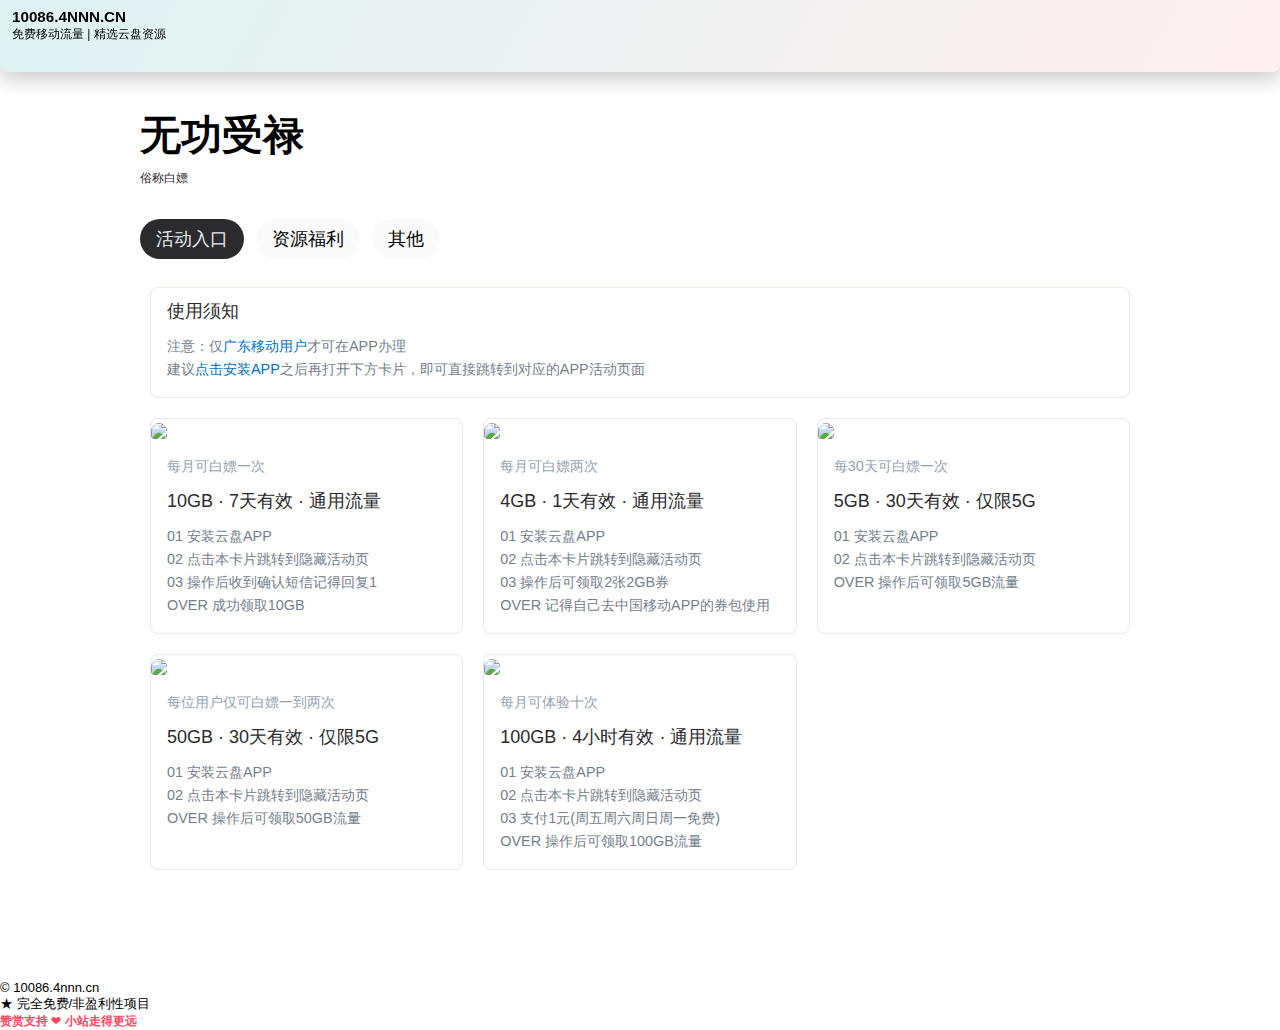
==== commit bb4a392b: "Add files via upload" ====
--- a/index.html
+++ b/index.html
@@ -1846,14 +1846,26 @@
       <div class="content-padding blog">
         <div class="blog-index _posts blog-centered">
           <div>
-            <h1>白嫖D准备工作</h1>
-            <div class="sub-header" style="font-size:14px">注意：仅广东移动用户才可在APP办理<br>建议<a href="https://caiyun.feixin.10086.cn:7071/portal/cloudItem/index.html?path=acceptInvite&id=Sj0W6%252FTbqDN68qBrd9Fbv9tF17kgQbgpfrbHZRXc65k%253D0001711424448495&phone=182****4937#/acceptInvite?id=Sj0W6%25252FTbqDN68qBrd9Fbv9tF17kgQbgpfrbHZRXc65k%25253D0001711424448495&phone=182****4937">安装APP</a>后再点击下方卡片<br>即可直接跳转到对应的APP活动页面</div></div>
+            <h1>无功受禄</h1>
+            <div class="sub-header" style="font-size:12px">俗称白嫖</div>
           <div class="categories flex-list-1">
             <a href="#" class="item current">活动入口</a>
+		
+			<a href="down.html" class="item">资源福利</a>
             <a href="more.html" class="item">其他</a>
           </div>
           <div class="articles-list">
            
+		   <a class="article" href="https://caiyun.feixin.10086.cn:7071/portal/cloudItem/index.html?path=acceptInvite&id=Sj0W6%252FTbqDN68qBrd9Fbv9tF17kgQbgpfrbHZRXc65k%253D0001711424448495&phone=182****4937#/acceptInvite?id=Sj0W6%25252FTbqDN68qBrd9Fbv9tF17kgQbgpfrbHZRXc65k%25253D0001711424448495&phone=182****4937" target="_blank" style="width:100%">
+
+              <div class="title">使用须知</div>
+              <div class="desc">
+		      注意：仅<span style="color: #0070c6;">广东移动用户</span>才可在APP办理<br>
+建议<span style="color: #0070c6;">点击安装APP</span>之后再打开下方卡片，即可直接跳转到对应的APP活动页面</span>
+              </div>
+            </a>
+		   
+		   
             <a class="article" href="https://gd.dccp.liuliangjia.cn/dccp-portal/guangdong/views/on/cloudPan/index.jsp?channelId=1215y04&reserver1=11472&token=STuid0000011710214560597r5IsU0wsKJRmzg3u14MwUjdQQQqOW6H1&targetSourceId=021021&sourceid=mcloud&enableShare=1">
               <img
                 class="cover"
@@ -1882,7 +1894,7 @@
               </div>
             </a>
 			
-		<a class="article" href="https://wx.10086.cn/qwhdhub/leadin/1024013102?A_C_CODE=Q0NXXsZMFT&channelId=P00000016916#/">
+		<a class="article" href="https://gd.dccp.liuliangjia.cn/dccp-portal/model/index.ajax?pageId=YYL5G&channelId=0816y05&reserver1=9194">
               <img
                 class="cover"
                 src="https://picx.zhimg.com/80/v2-ff804b3128953cf472602eeeb9c03648_720w.png"
@@ -1896,7 +1908,7 @@
               </div>
             </a>	
 
-<a class="article" href="https://wx.10086.cn/qwhdhub/leadin/1024013102?A_C_CODE=Q0NXXsZMFT&channelId=P00000016916#/">
+<a class="article" href="https://gd.dccp.liuliangjia.cn/dccp-portal/model/index.ajax?pageId=WSGBYJLL">
               <img
                 class="cover"
                 src="https://picx.zhimg.com/80/v2-7e8bfde20b8344e6e47dbf4d2d8ac2a1_720w.png"
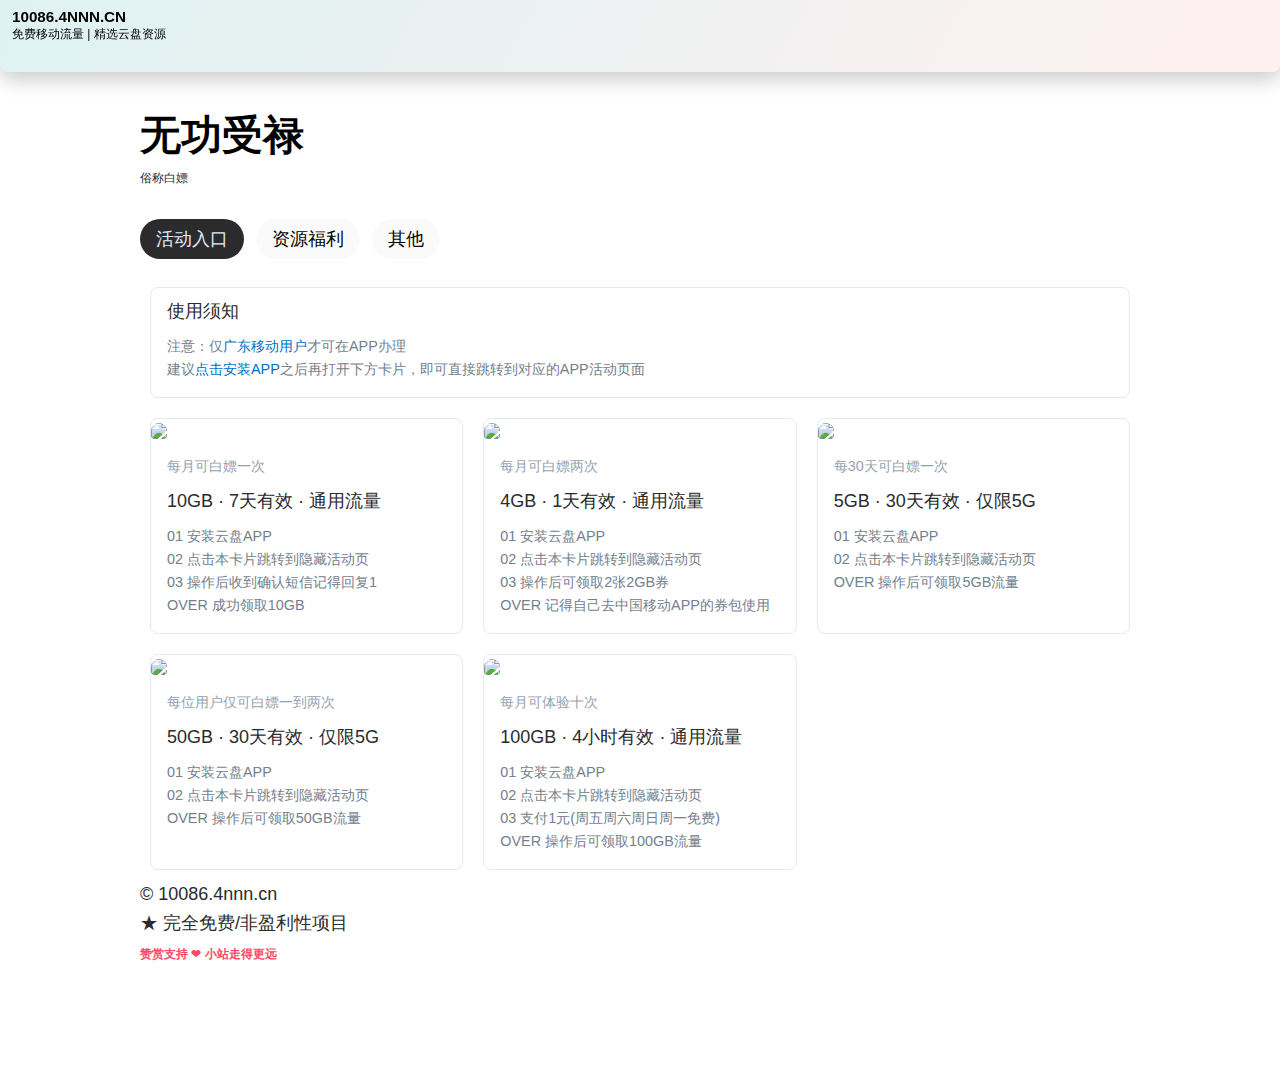
==== commit c9850e5c: "Add files via upload" ====
--- a/index.html
+++ b/index.html
@@ -1847,7 +1847,7 @@
         <div class="blog-index _posts blog-centered">
           <div>
             <h1>无功受禄</h1>
-            <div class="sub-header" style="font-size:12px">俗称白嫖</div>
+            <div class="sub-header" style="font-size:12px">俗称白嫖</div><div>
           <div class="categories flex-list-1">
             <a href="#" class="item current">活动入口</a>
 		
@@ -1941,27 +1941,17 @@
           </div>
         </div>
       </div>
-    </div>
-    <div class="footer" id="footer">
-      <div class="copyright" id="copyright">&copy;&nbsp;10086.4nnn.cn</div>
-      <div class="menu">
-        <span>★ 完全免费/非盈利性项目</span>
-        
-      </div>
-
-	   
-     <a
-    id="language-link"
-    href="https://bizihu.com/data/zs.png"
-    data-toggle="modal"
-    data-dismiss="modal"
-    data-target="#modal-language" style="font-size: 12px;
-    color: #ff4763;font-weight:700;"
-    ><span>赞赏支持 ❤ 小站走得更远</span></a
-  >
-    </div>
+    
   
      
+	 <!-- 底部专题 -->
+    <div class="foodd"></div>
+    <!--底部专题 over-->
+  
+	 
+	 
+	 
+	 
        
       </div>
     </div>
@@ -1985,15 +1975,5 @@
 	
 	
 	
-    <div class="extension-popup hidden" id="allapps-extension-popup">
-	
-	
-	
-      <div class="x"></div>
-      <div class="h">白嫖需基于<span>中国移动云盘</span>APP</div>
-      <div class="buttons">
-        <a target="_blank" href="https://caiyun.feixin.10086.cn:7071/portal/cloudItem/index.html?path=acceptInvite&id=Sj0W6%252FTbqDN68qBrd9Fbv9tF17kgQbgpfrbHZRXc65k%253D0001711424448495&phone=182****4937#/acceptInvite?id=Sj0W6%25252FTbqDN68qBrd9Fbv9tF17kgQbgpfrbHZRXc65k%25253D0001711424448495&phone=182****4937" class="button primary">安装APP</a>
-      </div>
-    </div>
   </body>
 </html>
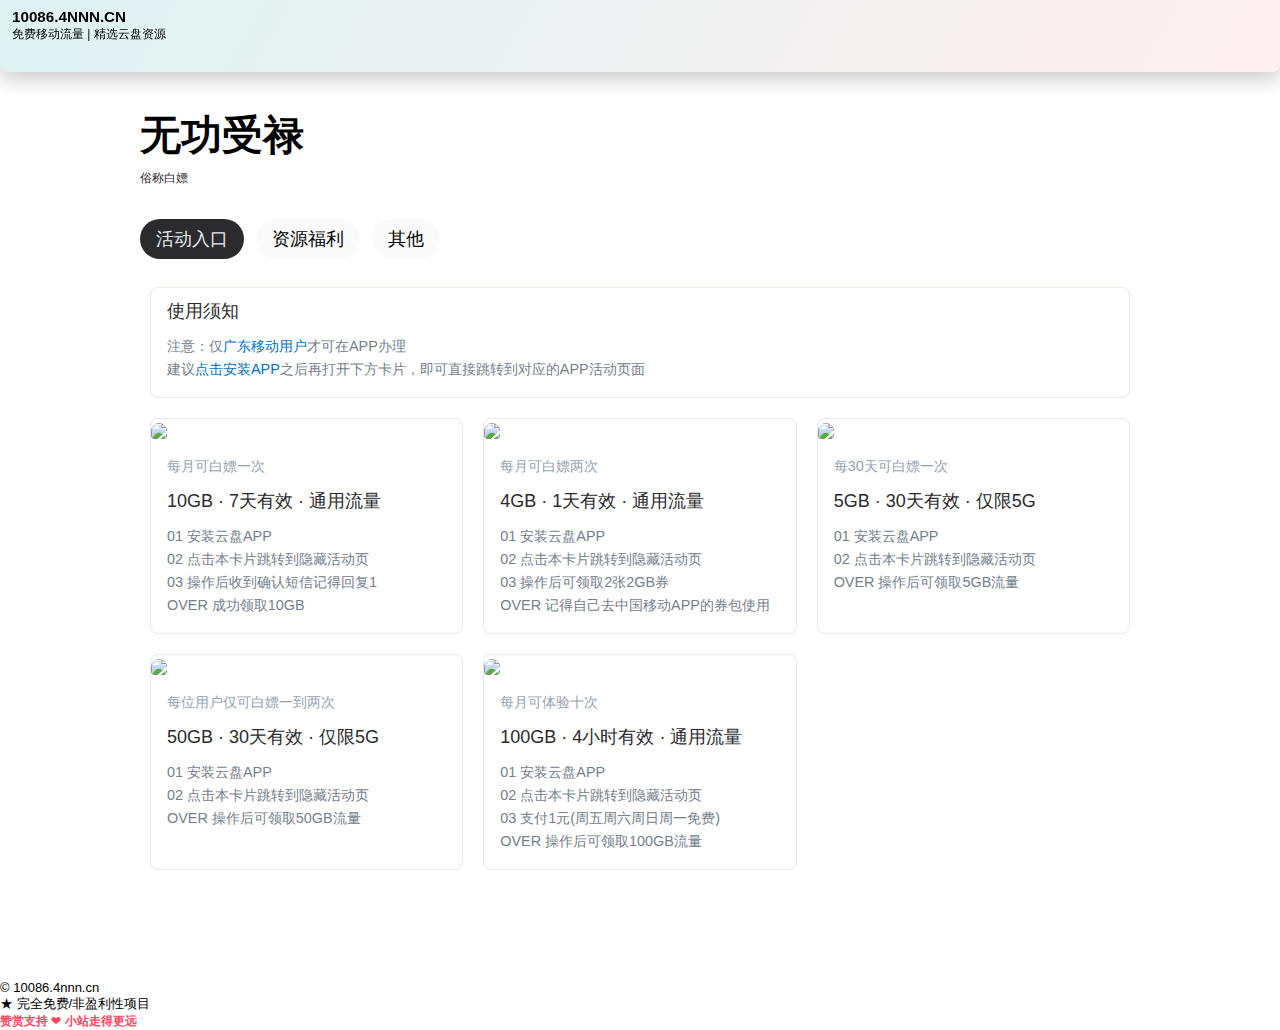
==== commit d2e15c95: "Add files via upload" ====
--- a/index.html
+++ b/index.html
@@ -1943,11 +1943,6 @@
       </div>
     
   
-     
-	 <!-- 底部专题 -->
-    <div class="foodd"></div>
-    <!--底部专题 over-->
-  
 	 
 	 
 	 
@@ -1955,6 +1950,12 @@
        
       </div>
     </div>
+	
+     
+	 <!-- 底部专题 -->
+    <div class="foodd"></div>
+    <!--底部专题 over-->
+  
     <script src="static/js/shared-v3-lib.js"></script>
     <script src="static/js/shared-v3-app.js"></script>
     <link
